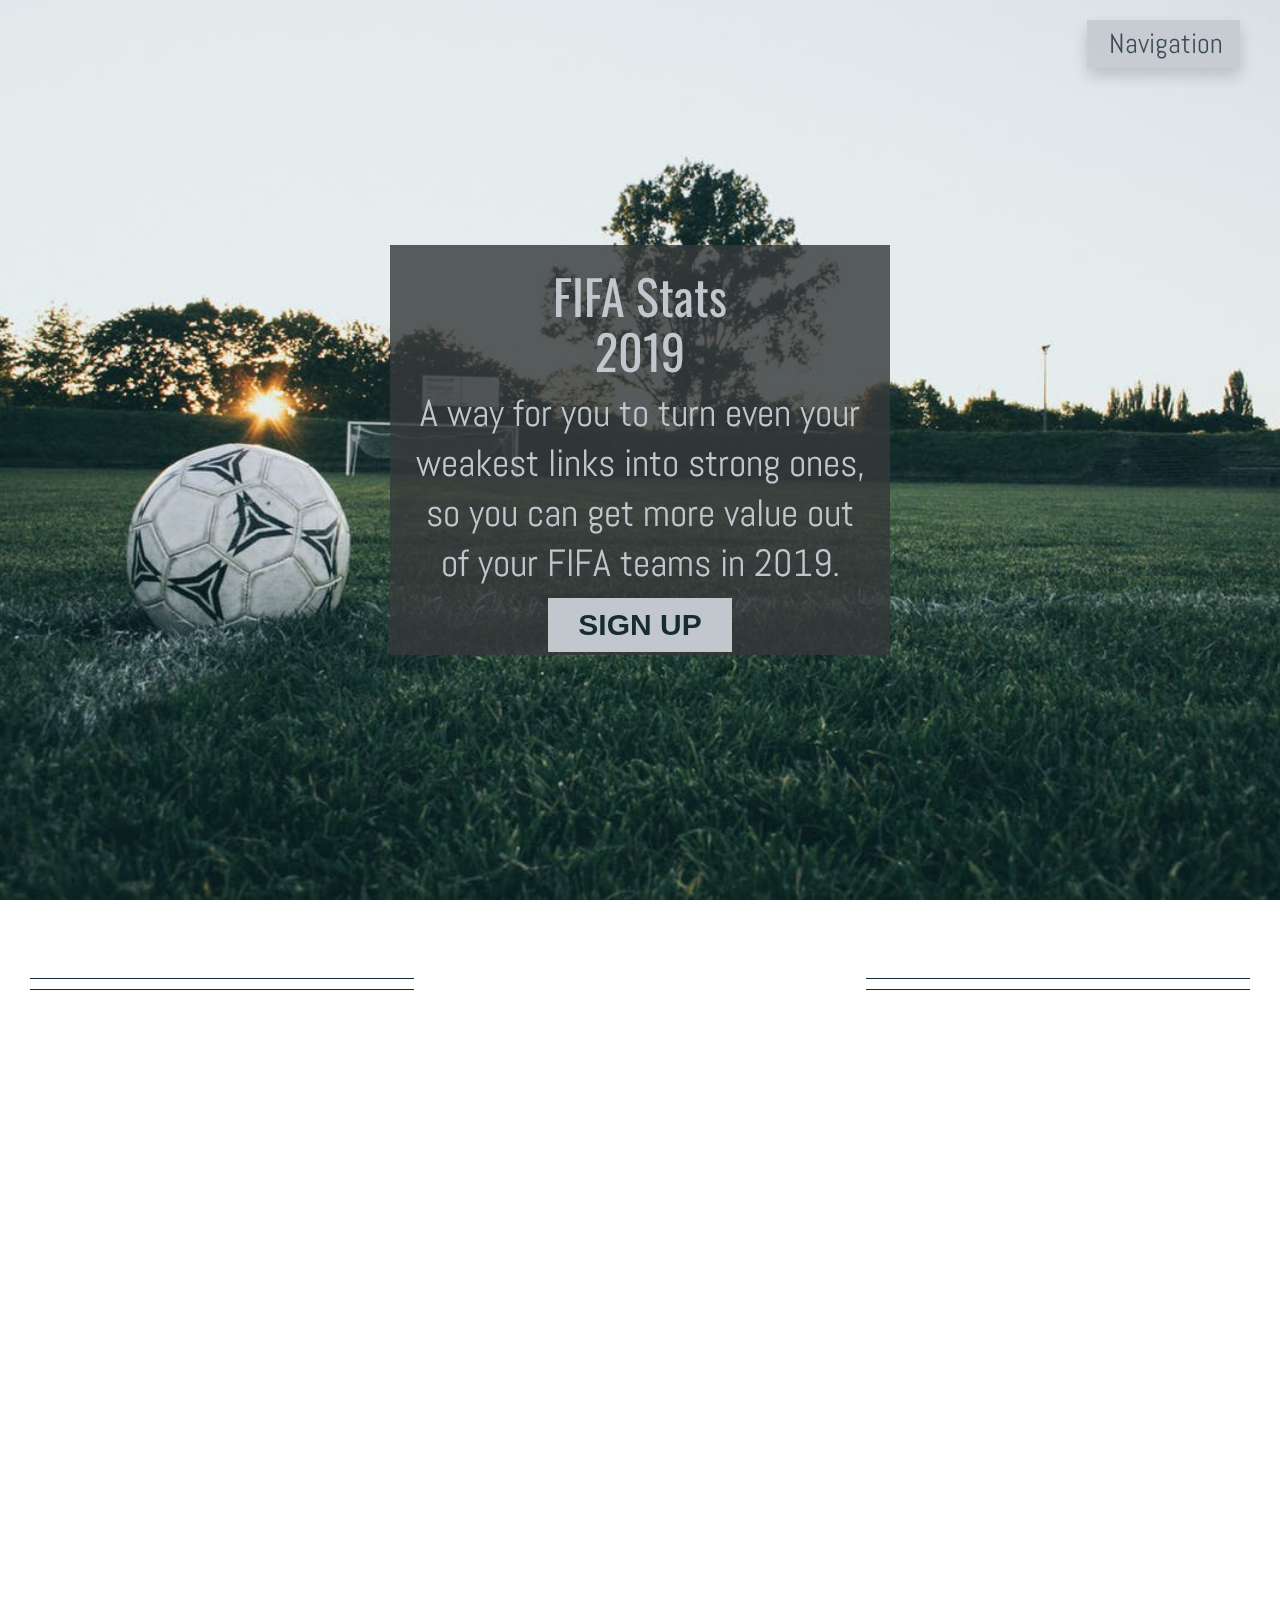
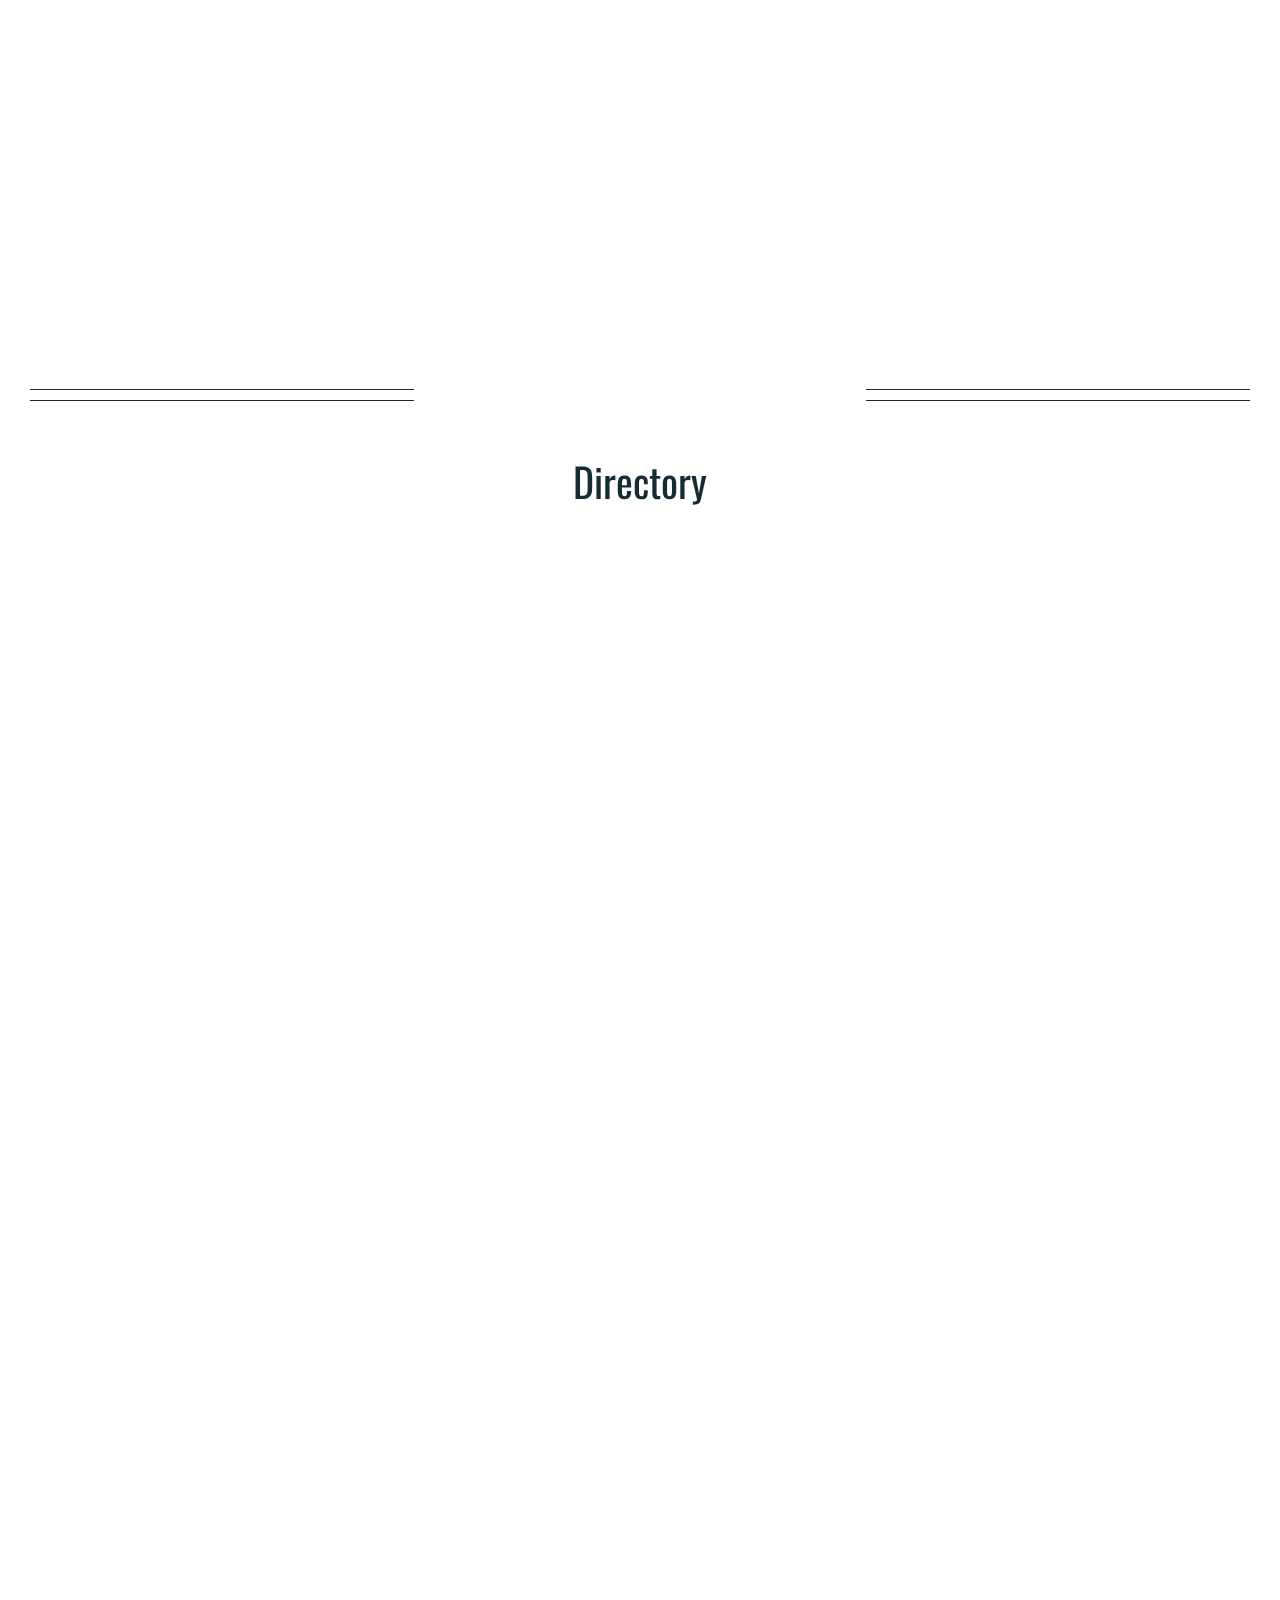
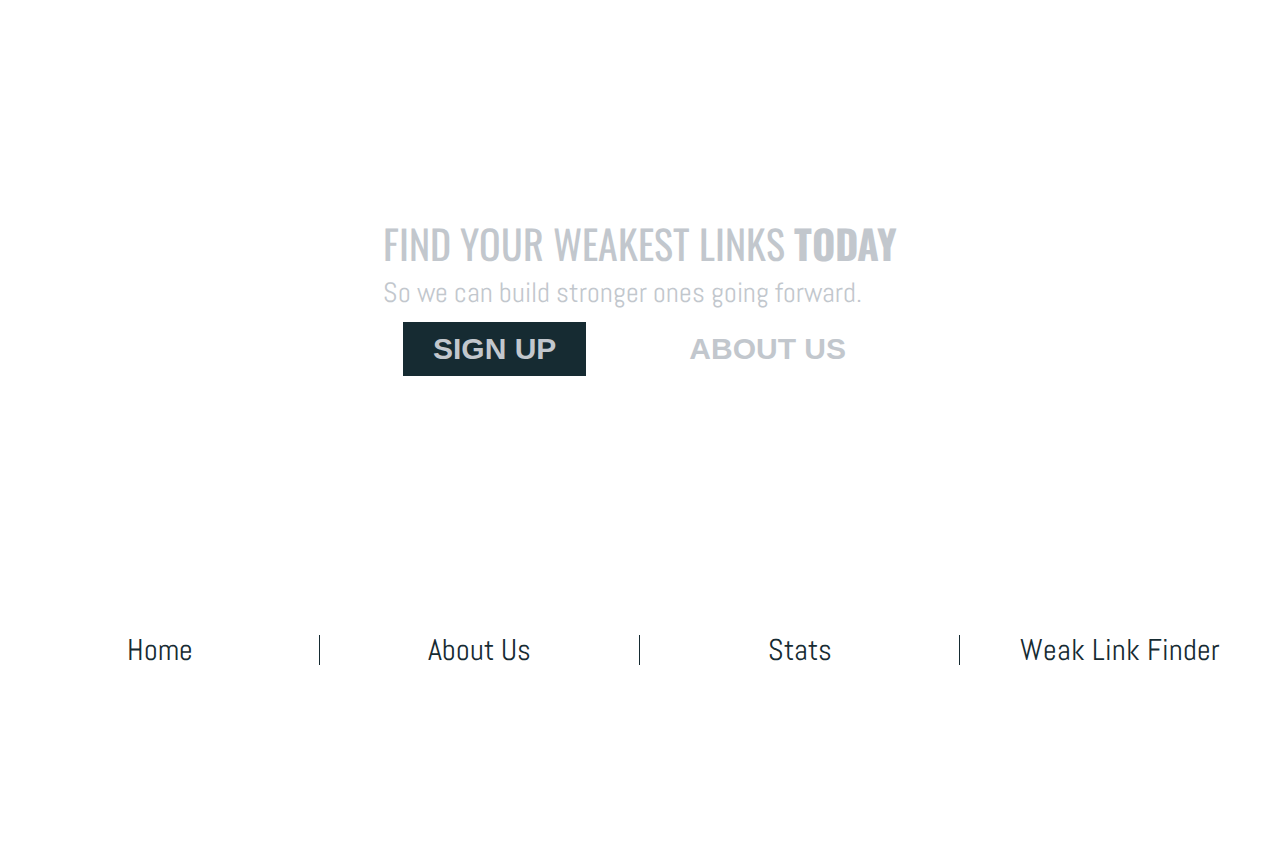
==== index.html @ 0a868947 "Fixed links and put buttons component in its own file." ====
<!DOCTYPE html>
<!--[if lt IE 7]>      <html class="no-js lt-ie9 lt-ie8 lt-ie7"> <![endif]-->
<!--[if IE 7]>         <html class="no-js lt-ie9 lt-ie8"> <![endif]-->
<!--[if IE 8]>         <html class="no-js lt-ie9"> <![endif]-->
<!--[if gt IE 8]><!--> <html class="no-js"> <!--<![endif]-->
    <head>
        <meta charset="utf-8">
        <meta http-equiv="X-UA-Compatible" content="IE=edge">
        <title>FIFA Stats 2019</title>
        <meta name="description" content="">
        <meta name="viewport" content="width=device-width, initial-scale=1">
        <link rel="stylesheet" href="css/index.css">
        <link href="https://fonts.googleapis.com/css?family=Abel|Oswald" rel="stylesheet">
        <link href="https://unpkg.com/aos@2.3.1/dist/aos.css" rel="stylesheet">
        <script src="https://unpkg.com/aos@2.3.1/dist/aos.js"></script>
        <script src="./AOS/aos.js" async></script>
        <link rel="stylesheet" href="https://use.fontawesome.com/releases/v5.7.2/css/all.css" 
        integrity="sha384-fnmOCqbTlWIlj8LyTjo7mOUStjsKC4pOpQbqyi7RrhN7udi9RwhKkMHpvLbHG9Sr" crossorigin="anonymous">
        <script src="./Components/nav-bar.js" async></script>
        <script src="./Components/buttons.js" async></script>
    </head>
    <body>
        <!--[if lt IE 7]>
            <p class="browsehappy">You are using an <strong>outdated</strong> browser. Please <a href="#">upgrade your browser</a> to improve your experience.</p>
        <![endif]-->
        
        <!-- <script src="" async defer></script> -->
        <div class="container">
            <nav>
                <div class="dropdown">
                    <span class="fas fa-arrow-down"></span><span class="nav-text">Navigation</span>
                    <div class="dropdown-content hidden">
                        <a href="#" class="dropdown-link">Home</a>
                        <a href="#" class="dropdown-link">Login/Sign Up</a>
                        <a href="#" class="dropdown-link">Stats</a>
                        <a href="#" class="dropdown-link">Weak Link Finder</a>
                        <a href="https://modest-kilby-28479e.netlify.com/about-us.html " class="dropdown-link">About Us</a>
                    </div>
                </div>
            </nav>
            <div class="mobile-nav-bar">
                <a href="#" class="dropdown-link">Home</a>
                <a href="#" class="dropdown-link">Login/Sign Up</a>
                <a href="#" class="dropdown-link">Stats</a>
                <a href="#" class="dropdown-link">Weak Link Finder</a>
                <a href="#" class="dropdown-link">About Us</a>
            </div>
            <div class="header-container">
                <div class="cta-container" data-aos="fade-in" data-aos-duration="3000">
                    <h1>FIFA Stats <br />
                        2019 </h1>
                    <p>A way for you to turn even your weakest links into strong ones, so you can get more value out of your FIFA teams in 2019.</p>
                    <button class="cta-btn">SIGN UP</button>
                </div>
            </div>
            <div class="main-content-container">
                <section class="intro">
                    <span class="fas fa-futbol fa-spin fa-5x"></span>
                        <h2 data-aos="fade-up" data-aos-duration="3000">What We Do</h2>
                        <p data-aos="fade-up" data-aos-duration="3000">Here at FIFA Stats 2019, you'll not only be able to find the latest, most robust stats on all your favorite players and draft up your dream team, but we'll also help to make your team better using our predictive Weak Link Model. With it, we find the weakest links on your team, a 'superstar' who you're likely overpaying, and suggest replacements that bring up the overall value of your team while costing you less. </p>
                        <img data-aos="fade-up" data-aos-duration="3000" src="img/Mockup Futhead Table.png" alt="">
                </section>
               <section class="directory">
                    <span class="fas fa-futbol fa-spin fa-5x"></span>
                    <h2>Directory</h2>
                    <div class="directory-boxes">
                    <section data-aos="fade-right" data-aos-duration="1500" class="directory-content">
                        <img src="img/action-aerial-athletes-1171084.jpg" alt="">
                        <h3>FIFA 2019 Player Stats</h3>
                        <p>Take a look through our player database complete with all the stats you could ever need to start drafting the team you want, today. </p>
                    </section>
                    <section data-aos="fade-left" data-aos-duration="1500" class="directory-content">
                        <img src="img/athletes-ball-black-and-white-1594932.jpg" alt="">
                        <h3>Weak Link Finder</h3>
                        <p>Here, we'll take a look at whatever team you could possibly build with our database, and make it better by making your weak links stronger and getting you a better deal on a high-value player at no extra cost to you.</p>
                    </section>
                    <!-- <section class="directory-content">
                        <img src="img/ball-field-football-47730.jpg" alt="">
                        <h3>Header</h3>
                        <p>"Lorem ipsum dolor sit amet, consectetur adipiscing elit, sed do eiusmod tempor incididunt ut labore et dolore magna aliqua. Ut enim ad minim veniam, quis nostrud exercitation ullamco laboris nisi ut aliquip ex ea commodo consequat."</p>
                    </section> -->
                    <section section data-aos="fade-up" data-aos-duration="1500" class="directory-content">
                        <img src="img/ballgame-balls-boys-1564868.jpg" alt="">
                        <h3>About Us</h3>
                        <p>Find out more about us and how we brought all of your favorite FIFA stats and players suggestions into one convenient app.</p>
                    </section> 
                </div> 
                </section>
                <div class="bottom-content">
                    <div class="bottom-cta-container">
                        <h2>FIND YOUR WEAKEST LINKS <span class="bold">TODAY</span></h2>
                        <p>So we can build stronger ones going forward.</p>
                    </div>
                        <div class="btns-container">
                            <button class="cta-btn">SIGN UP</button>
                            <button class="about-us-btn">ABOUT US</button>
                        </div>
                </div> 
                <footer>
                    <div class="footer-content">
                        <a href="#" class="footer-link gets-border">Home</a>
                        <a href="https://modest-kilby-28479e.netlify.com/about-us.html" class="footer-link gets-border">About Us</a>
                        <a href="#" class="footer-link gets-border">Stats</a>
                        <a href="#" class="footer-link">Weak Link Finder</a>
                    </div>
                </footer>
            </div> 
        </div>

        <!-- <script type = "text/javascript">
        AOS.init();
        </script> -->
    </body>
</html>
---- css/index.css ----
/* http://meyerweb.com/eric/tools/css/reset/ 
   v2.0 | 20110126
   License: none (public domain)
*/
html,
body,
div,
span,
applet,
object,
iframe,
h1,
h2,
h3,
h4,
h5,
h6,
p,
blockquote,
pre,
a,
abbr,
acronym,
address,
big,
cite,
code,
del,
dfn,
em,
img,
ins,
kbd,
q,
s,
samp,
small,
strike,
strong,
sub,
sup,
tt,
var,
b,
u,
i,
center,
dl,
dt,
dd,
ol,
ul,
li,
fieldset,
form,
label,
legend,
table,
caption,
tbody,
tfoot,
thead,
tr,
th,
td,
article,
aside,
canvas,
details,
embed,
figure,
figcaption,
footer,
header,
hgroup,
menu,
nav,
output,
ruby,
section,
summary,
time,
mark,
audio,
video {
  margin: 0;
  padding: 0;
  border: 0;
  font-size: 100%;
  font: inherit;
  vertical-align: baseline;
}
/* HTML5 display-role reset for older browsers */
article,
aside,
details,
figcaption,
figure,
footer,
header,
hgroup,
menu,
nav,
section {
  display: block;
}
body {
  line-height: 1;
}
ol,
ul {
  list-style: none;
}
blockquote,
q {
  quotes: none;
}
blockquote:before,
blockquote:after,
q:before,
q:after {
  content: '';
  content: none;
}
table {
  border-collapse: collapse;
  border-spacing: 0;
}
* {
  box-sizing: border-box;
}
html {
  font-size: 62.5%;
}
html,
body {
  font-family: 'Abel';
}
h1,
h2,
h3,
h4,
h5 {
  font-family: 'Oswald';
}
h2 {
  font-size: 4rem;
}
h3 {
  font-size: 3.2rem;
}
p {
  font-size: 2.4rem;
  line-height: 1.4;
}
a {
  font-size: 3rem;
  text-decoration: none;
}
strong {
  font-weight: bold;
}
.container {
  max-width: 100%;
  margin: 0 auto;
}
.mobile-nav-bar {
  display: none;
}
@media (max-width: 650px) {
  .mobile-nav-bar {
    display: flex;
    flex-direction: column;
    align-items: center;
    justify-content: center;
    background: #c2c7cd;
  }
  .mobile-nav-bar a {
    width: 100%;
    padding: 1.5rem 0;
    text-align: center;
    color: #162b32;
    border-bottom: 1px solid #162b32;
  }
}
nav {
  position: fixed;
  right: 1rem;
  display: flex;
  margin-top: 2rem;
  margin-right: 2rem;
  align-items: center;
  cursor: pointer;
  z-index: 1;
}
@media (max-width: 650px) {
  nav {
    display: none;
  }
}
nav .dropdown {
  cursor: pointer;
  background: #c2c7cd;
  position: relative;
  right: 1rem;
  padding: 10px 17px;
  /* padding-right: 0; */
  opacity: 0.81;
  box-shadow: 0px 8px 16px 0px rgba(0, 0, 0, 0.2);
}
nav .dropdown .dropdown-content {
  z-index: 1;
  position: absolute;
  top: 3rem;
  right: -1.2rem;
  box-shadow: 0px 8px 16px 0px rgba(0, 0, 0, 0.2);
  min-width: 15rem;
  margin-top: 2.5rem;
}
nav .dropdown .dropdown-content a {
  font-size: 3rem;
  text-decoration: none;
  color: #162b32;
  padding: 12px 17px;
  display: block;
  background-color: #c2c7cd;
  border-bottom: 1px solid #162b32;
}
nav .dropdown .dropdown-content a:hover {
  color: #c2c7cd;
  background-color: #162b32;
  transition: all 0.5s;
}
nav .dropdown .hidden {
  display: none;
}
nav .dropdown .nav-content-invert {
  color: #c2c7cd;
  transition: all 0.5s;
}
nav .dropdown-invert {
  background: #162b32;
  transition: all 0.5s;
}
nav .dropdown-content:hover .dropdown-content {
  display: block;
}
nav .fa-arrow-down {
  font-size: 1.8rem;
  margin-right: 0.5rem;
  color: #162b32;
}
nav span {
  font-size: 2.8rem;
  color: #162b32;
}
.header-container {
  background-image: url(../img/header-img.jpeg);
  background-attachment: fixed;
  max-width: 100%;
  /* height: 1000px; */
  height: 90rem;
  background-size: cover;
  background-repeat: no-repeat;
  margin: 0 auto;
  display: flex;
  flex-direction: column;
  justify-content: center;
  align-items: center;
}
@media (max-width: 650px) {
  .header-container {
    height: 110rem;
  }
}
.header-container .cta-container {
  background: rgba(53, 57, 58, 0.81);
  display: flex;
  flex-direction: column;
  justify-content: center;
  width: 50rem;
  height: 41rem;
  padding: 2rem;
  padding-bottom: 0;
}
@media (max-width: 650px) {
  .header-container .cta-container {
    width: 100%;
    height: 47%;
  }
}
.header-container .cta-container h1 {
  font-size: 4.8rem;
  text-align: center;
  color: #c2c7cd;
  line-height: 5.5rem;
}
.header-container .cta-container p {
  font-size: 3.8rem;
  text-align: center;
  margin-top: 1rem;
  color: #c2c7cd;
  line-height: 5rem;
}
.header-container .cta-container .cta-btn {
  align-self: center;
  background-color: #c2c7cd;
  color: #162b32;
  margin-top: 1rem;
  padding: 1rem 3rem;
  border: none;
  font-size: 3rem;
  font-weight: bold;
  cursor: pointer;
}
.header-container .cta-container .cta-btn:hover {
  background-color: #162b32;
  color: #c2c7cd;
}
footer {
  width: 50%;
  justify-content: space-between;
  margin: 0 auto;
  margin-bottom: 20rem;
  margin-top: 15rem;
}
@media (max-width: 1500px) {
  footer {
    width: 100%;
  }
}
footer .footer-content {
  width: 100%;
  display: flex;
  justify-content: space-between;
}
footer .footer-content .footer-link {
  width: 40%;
  color: #162b32;
  text-align: center;
}
@media (max-width: 650px) {
  footer .footer-content .footer-link {
    width: 25%;
    font-size: 2.5rem;
  }
}
footer .footer-content .gets-border {
  border-right: 1px solid #162b32;
}
.main-content-container {
  margin-top: 5rem;
}
.main-content-container nav {
  position: fixed;
  right: 1rem;
  display: flex;
  margin-top: 2rem;
  margin-right: 2rem;
  align-items: center;
  cursor: pointer;
  z-index: 1;
}
.main-content-container nav .dropdown {
  cursor: pointer;
  position: relative;
}
.main-content-container nav .dropdown .dropdown-content {
  display: none;
  background-color: white;
  z-index: 1;
  position: absolute;
  box-shadow: 0px 8px 16px 0px rgba(0, 0, 0, 0.2);
  min-width: 15rem;
}
.main-content-container nav .dropdown .dropdown-content a {
  font-size: 3rem;
  text-decoration: none;
  color: #162b32;
  padding: 12px 17px;
  display: block;
  background-color: #c2c7cd;
  border-bottom: 1px solid #162b32;
}
.main-content-container nav .dropdown .dropdown-content a:hover {
  color: #c2c7cd;
  background-color: #162b32;
}
.main-content-container nav .dropdown:hover .dropdown-content {
  display: block;
}
.main-content-container nav .dropdown-content:hover .dropdown-content {
  display: block;
}
.main-content-container nav .fa-arrow-down {
  font-size: 1.8rem;
  margin-right: 0.5rem;
  color: #162b32;
}
.main-content-container nav span {
  font-size: 2.8rem;
  color: #162b32;
}
.main-content-container .intro {
  margin-bottom: 5rem;
  padding-top: 7rem;
  position: relative;
  text-align: center;
  display: flex;
  flex-direction: column;
  justify-content: center;
  align-items: center;
}
.main-content-container .intro .fa-futbol {
  color: #162b32;
  left: 49%;
  position: absolute;
  top: 1rem;
}
@media (max-width: 650px) {
  .main-content-container .intro .fa-futbol {
    left: 44.5%;
  }
}
.main-content-container .intro h2 {
  color: #162b32;
  font-size: 4rem;
  margin-top: 3rem;
}
.main-content-container .intro p {
  color: #162b32;
  width: 50%;
  font-size: 3.2rem;
  margin-top: 1rem;
}
@media (max-width: 650px) {
  .main-content-container .intro p {
    width: 100%;
    text-align: center;
  }
}
@media (max-width: 1000px) {
  .main-content-container .intro p {
    width: 95%;
    text-align: center;
  }
}
.main-content-container .intro img {
  width: 50%;
  margin-top: 2rem;
}
@media (max-width: 1000px) {
  .main-content-container .intro img {
    width: 100%;
  }
}
.main-content-container .directory {
  padding-top: 7rem;
  position: relative;
  text-align: center;
  margin-bottom: 5rem;
}
.main-content-container .directory .fa-futbol {
  color: #162b32;
  left: 49%;
  position: absolute;
  top: 1rem;
}
@media (max-width: 650px) {
  .main-content-container .directory .fa-futbol {
    left: 44.5%;
  }
}
.main-content-container h2 {
  color: #162b32;
  margin-top: 3rem;
}
.main-content-container .directory-boxes {
  display: flex;
  flex-wrap: wrap;
  justify-content: space-around;
}
@media (max-width: 1000px) {
  .main-content-container .directory-boxes {
    flex-direction: column;
    flex-wrap: nowrap;
  }
}
.main-content-container .directory-boxes .directory-content {
  width: 49%;
  text-align: center;
  margin-top: 5rem;
}
@media (max-width: 1000px) {
  .main-content-container .directory-boxes .directory-content {
    width: 100%;
  }
}
.main-content-container .directory-boxes .directory-content img {
  width: 75%;
  height: 75%;
  cursor: pointer;
}
@media (max-width: 1500px) {
  .main-content-container .directory-boxes .directory-content img {
    width: 70%;
    height: 60%;
  }
}
@media (max-width: 1000px) {
  .main-content-container .directory-boxes .directory-content img {
    width: 70%;
  }
}
@media (max-width: 650px) {
  .main-content-container .directory-boxes .directory-content img {
    width: 100%;
  }
}
.main-content-container .directory-boxes .directory-content h3 {
  margin-top: 3rem;
  color: #162b32;
}
.main-content-container .directory-boxes .directory-content p {
  width: 75%;
  margin: 0 auto;
  padding-bottom: 1.5rem;
  color: #162b32;
}
@media (max-width: 650px) {
  .main-content-container .directory-boxes .directory-content p {
    width: 100%;
  }
}
.main-content-container .bottom-content {
  background-image: url(../img/header-img.jpeg);
  background-size: cover;
  background-attachment: fixed;
  background-position: center;
  width: 100%;
  height: 40rem;
  display: flex;
  flex-direction: column;
  justify-content: center;
  align-items: center;
}
@media (max-width: 650px) {
  .main-content-container .bottom-content {
    background-position: left;
    width: 93%;
  }
}
@media (max-width: 650px) {
  .main-content-container .bottom-content .bottom-cta-container {
    background: rgba(53, 57, 58, 0.81);
    width: 100%;
    padding: 5%;
  }
}
.main-content-container .bottom-content h2 {
  color: #c2c7cd;
  margin-bottom: 1rem;
}
@media (max-width: 650px) {
  .main-content-container .bottom-content h2 {
    text-align: center;
  }
}
.main-content-container .bottom-content h2 .bold {
  font-weight: bold;
}
.main-content-container .bottom-content p {
  color: #c2c7cd;
  font-size: 2.8rem;
}
@media (max-width: 650px) {
  .main-content-container .bottom-content p {
    text-align: center;
  }
}
@media (max-width: 650px) {
  .main-content-container .bottom-content .btns-container {
    text-align: center;
  }
}
.main-content-container .bottom-content .btns-container .cta-btn {
  background-color: #162b32;
  color: #c2c7cd;
  margin-top: 1rem;
  padding: 1rem 3rem;
  border: none;
  font-size: 3rem;
  font-weight: bold;
  cursor: pointer;
  margin-right: 7rem;
}
@media (max-width: 650px) {
  .main-content-container .bottom-content .btns-container .cta-btn {
    margin-right: 0;
    margin-bottom: 1.5rem;
  }
}
.main-content-container .bottom-content .btns-container .about-us-btn {
  padding: 1rem 3rem;
  font-size: 3rem;
  background-color: transparent;
  color: #162b32;
  font-weight: bold;
  border: 1px solid white;
  color: #c2c7cd;
  cursor: pointer;
}
.intro:before {
  left: 3rem;
  border-bottom: 1.5px solid #162b32;
  border-top: 1.5px solid #162b32;
  content: '';
  height: 1rem;
  position: absolute;
  top: 2.75rem;
  width: 30%;
}
@media (max-width: 650px) {
  .intro:before {
    width: 20%;
    left: 10%;
  }
}
.intro:after {
  right: 3rem;
  border-bottom: 1.5px solid #162b32;
  border-top: 1.5px solid #162b32;
  content: '';
  height: 1rem;
  position: absolute;
  top: 2.75rem;
  width: 30%;
}
@media (max-width: 650px) {
  .intro:after {
    width: 20%;
    right: 10%;
  }
}
.directory:before {
  left: 3rem;
  border-bottom: 1.5px solid #162b32;
  border-top: 1.5px solid #162b32;
  content: '';
  height: 1rem;
  position: absolute;
  top: 2.75rem;
  width: 30%;
}
@media (max-width: 650px) {
  .directory:before {
    width: 20%;
    left: 10%;
  }
}
.directory:after {
  right: 3rem;
  border-bottom: 1.5px solid #162b32;
  border-top: 1.5px solid #162b32;
  content: '';
  height: 1rem;
  position: absolute;
  top: 2.75rem;
  width: 30%;
}
@media (max-width: 650px) {
  .directory:after {
    width: 20%;
    right: 10%;
  }
}
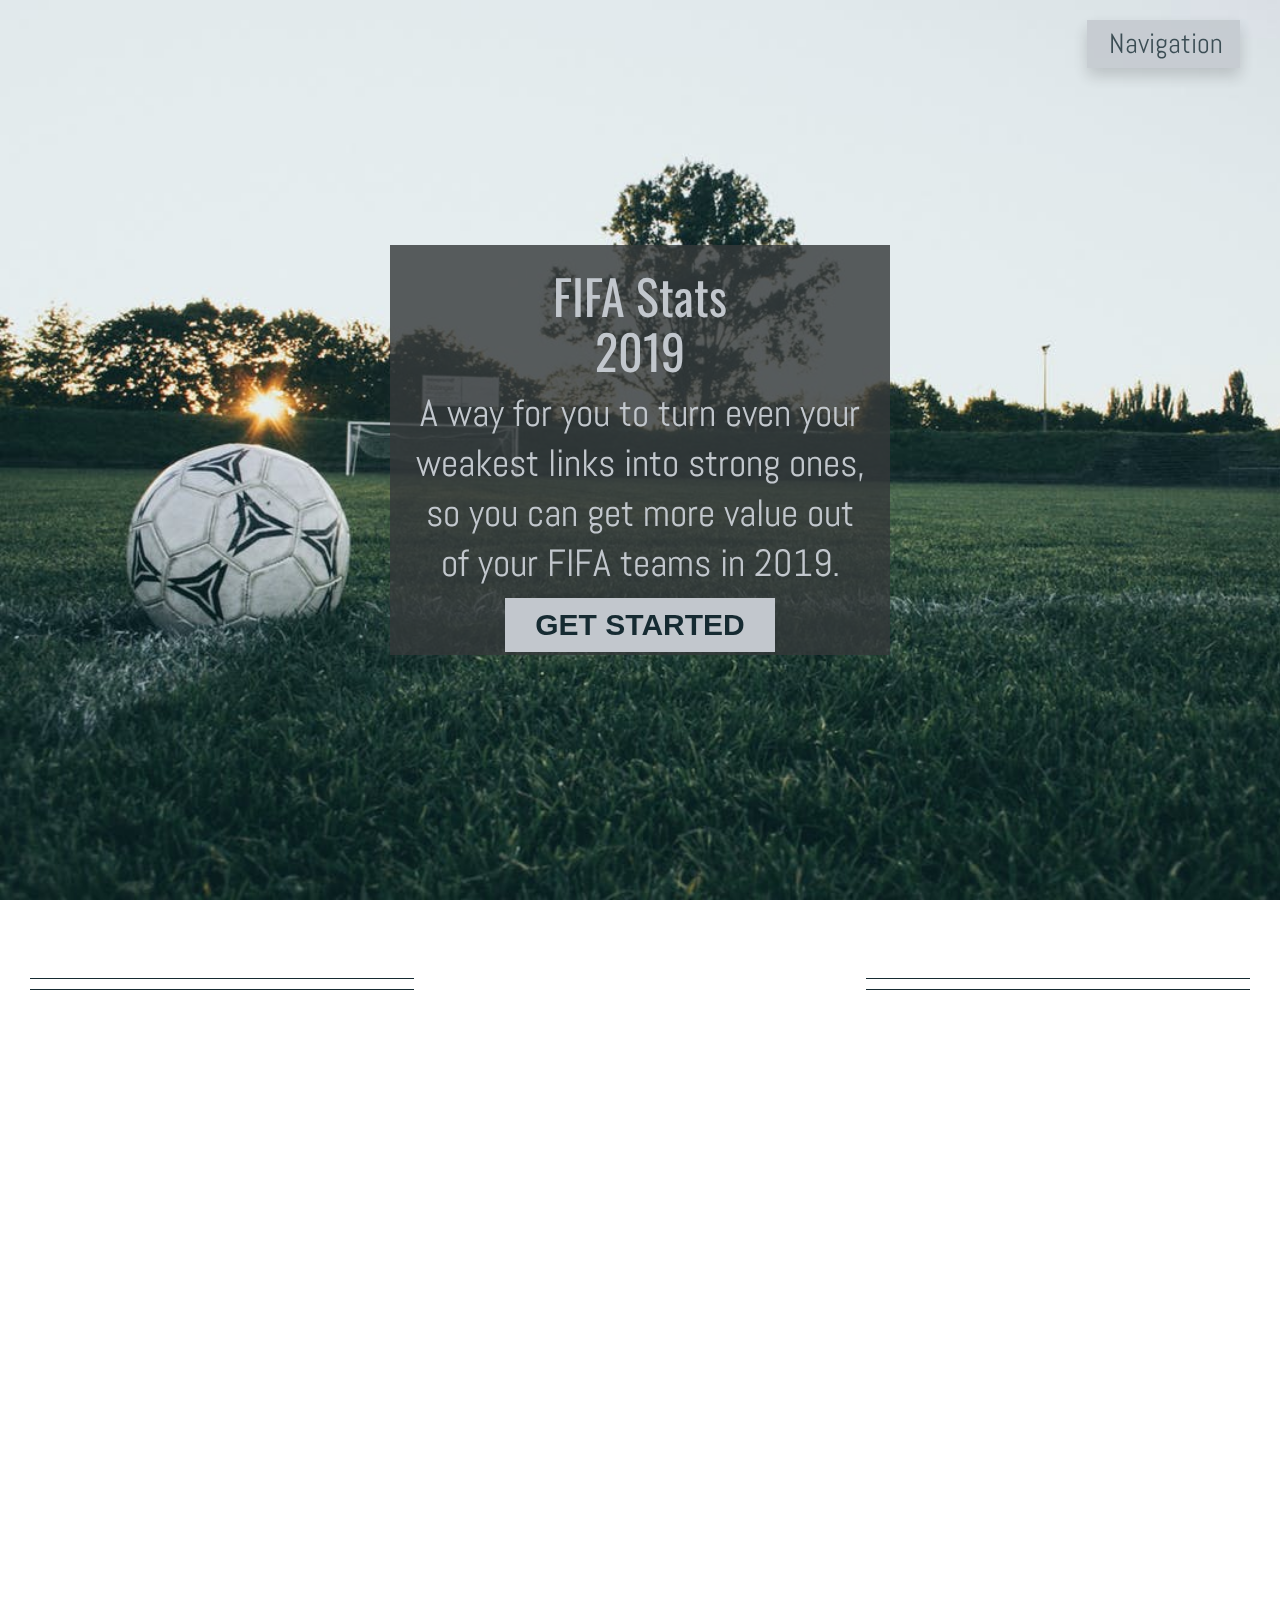
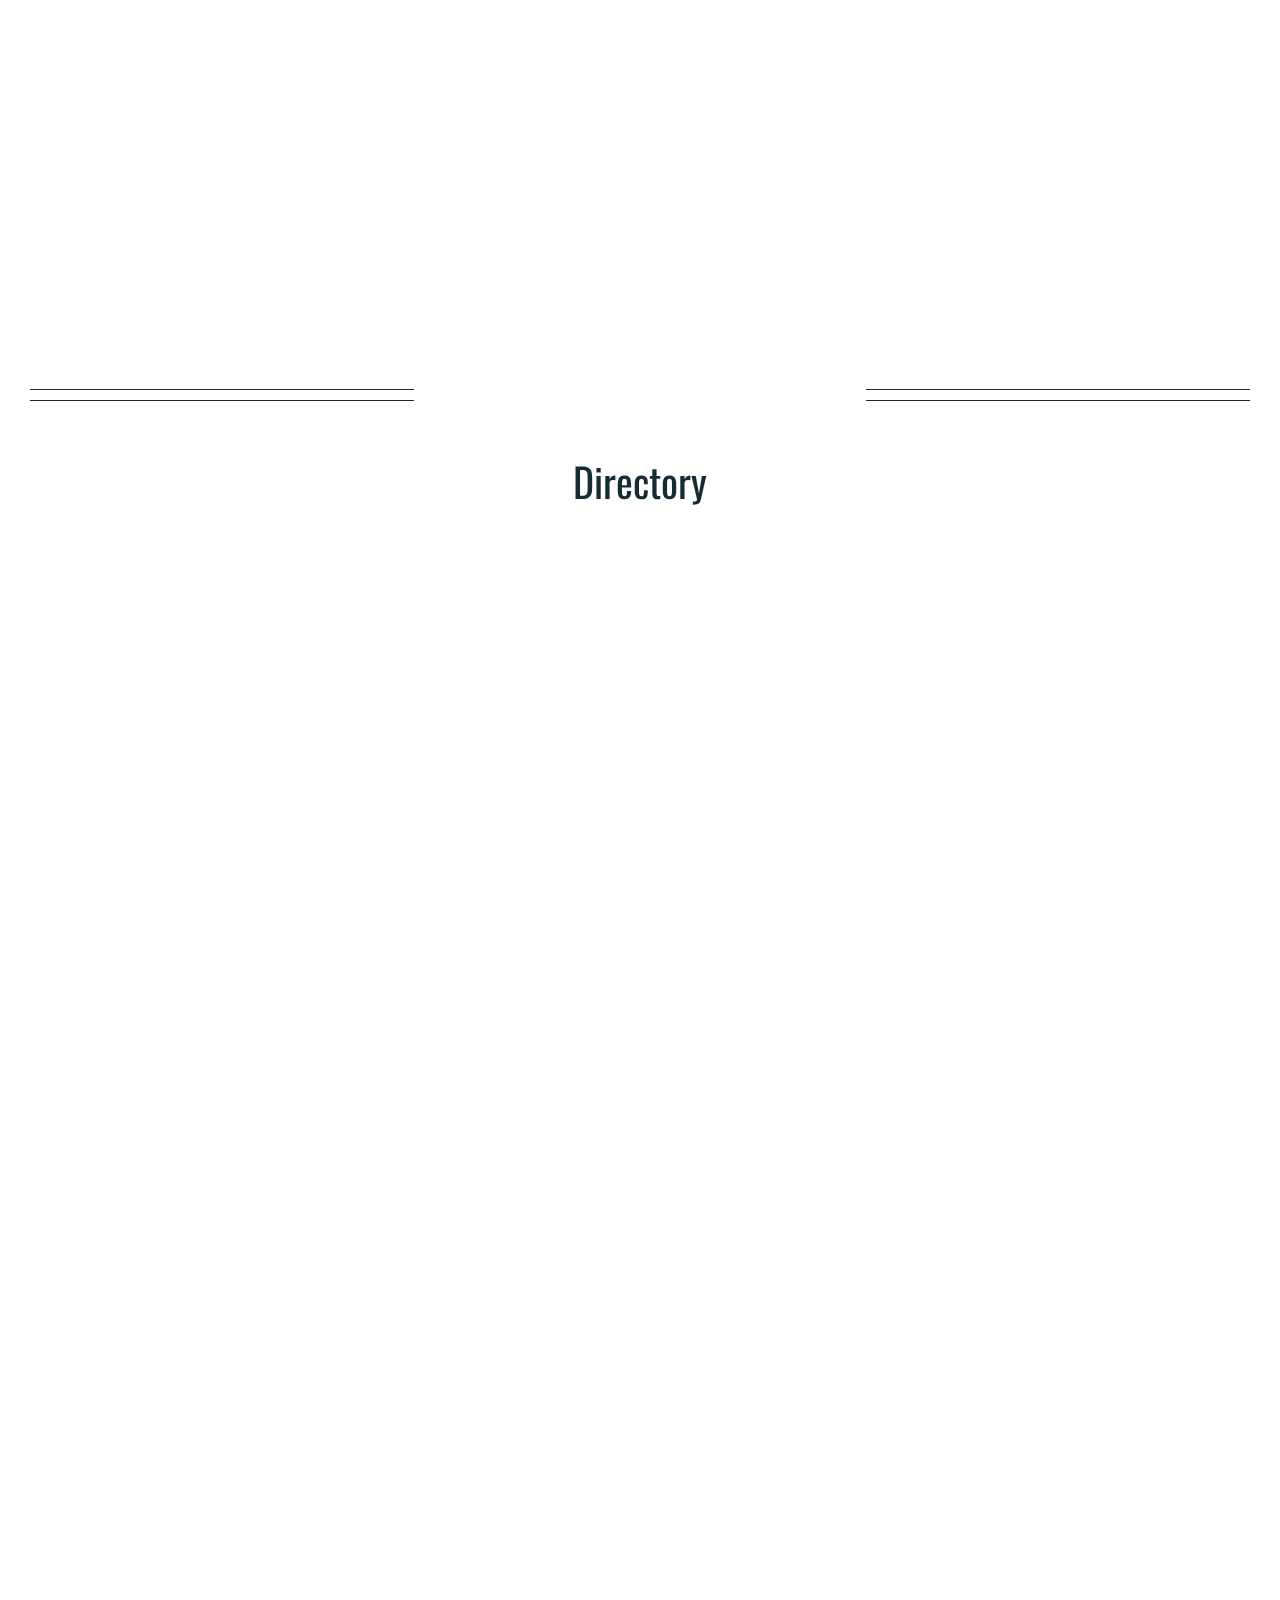
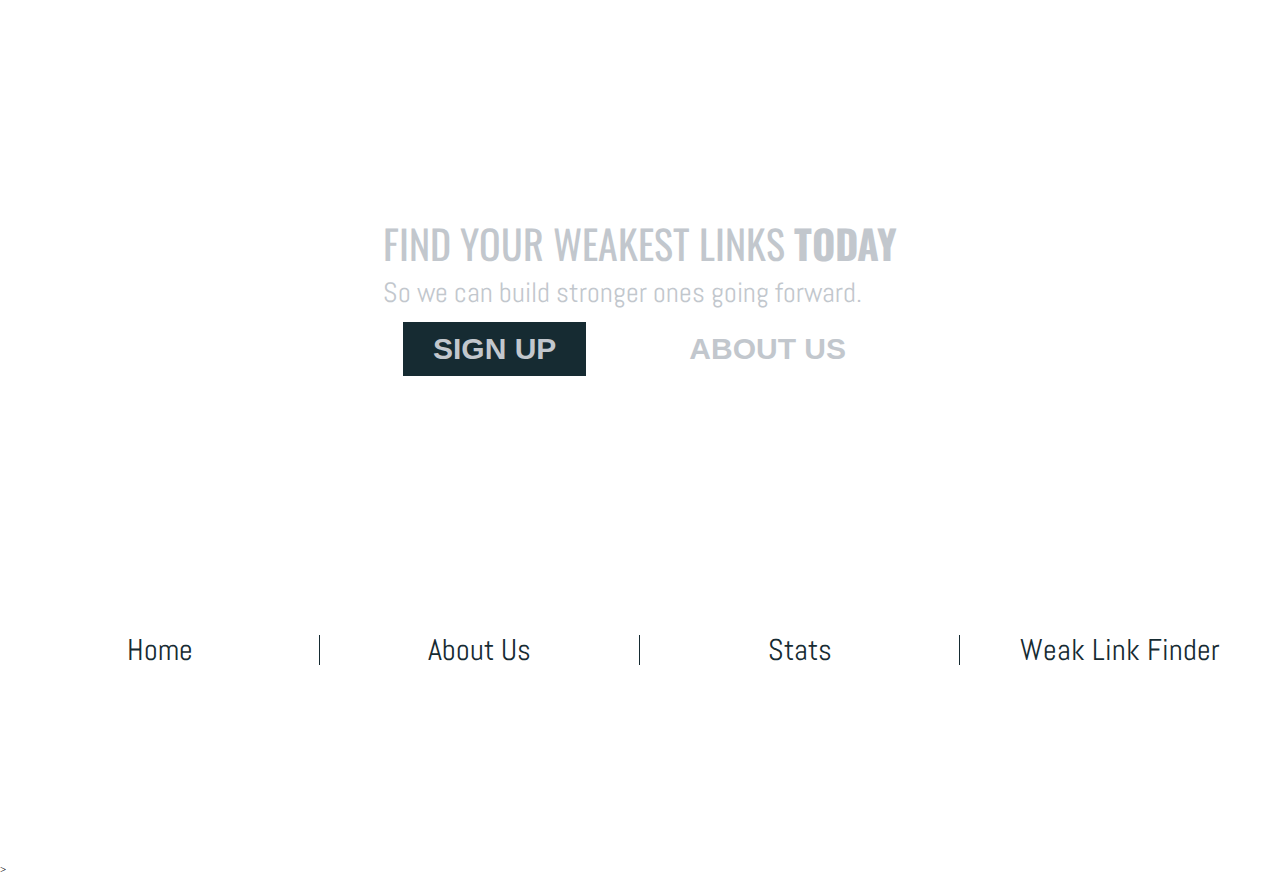
==== commit bda1529f: "Added links to buttons and nav items, and also changed call to action copy." ====
--- a/index.html
+++ b/index.html
@@ -31,7 +31,7 @@
                     <span class="fas fa-arrow-down"></span><span class="nav-text">Navigation</span>
                     <div class="dropdown-content hidden">
                         <a href="#" class="dropdown-link">Home</a>
-                        <a href="#" class="dropdown-link">Login/Sign Up</a>
+                        <a href="https://fifastats.netlify.com/" class="dropdown-link">Login/Sign Up</a>
                         <a href="#" class="dropdown-link">Stats</a>
                         <a href="#" class="dropdown-link">Weak Link Finder</a>
                         <a href="https://modest-kilby-28479e.netlify.com/about-us.html " class="dropdown-link">About Us</a>
@@ -39,18 +39,18 @@
                 </div>
             </nav>
             <div class="mobile-nav-bar">
-                <a href="#" class="dropdown-link">Home</a>
-                <a href="#" class="dropdown-link">Login/Sign Up</a>
+                <a href="https://modest-kilby-28479e.netlify.com/index.html" class="dropdown-link">Home</a>
+                <a href="https://fifastats.netlify.com/" class="dropdown-link">Login/Sign Up</a>
                 <a href="#" class="dropdown-link">Stats</a>
                 <a href="#" class="dropdown-link">Weak Link Finder</a>
-                <a href="#" class="dropdown-link">About Us</a>
+                <a href="https://modest-kilby-28479e.netlify.com/about-us.html" class="dropdown-link">About Us</a>
             </div>
             <div class="header-container">
                 <div class="cta-container" data-aos="fade-in" data-aos-duration="3000">
                     <h1>FIFA Stats <br />
                         2019 </h1>
                     <p>A way for you to turn even your weakest links into strong ones, so you can get more value out of your FIFA teams in 2019.</p>
-                    <button class="cta-btn">SIGN UP</button>
+                    <a href="https://fifastats.netlify.com/"> <button class="cta-btn">GET STARTED</button></a>
                 </div>
             </div>
             <div class="main-content-container">
@@ -69,7 +69,7 @@
                         <h3>FIFA 2019 Player Stats</h3>
                         <p>Take a look through our player database complete with all the stats you could ever need to start drafting the team you want, today. </p>
                     </section>
-                    <section data-aos="fade-left" data-aos-duration="1500" class="directory-content">
+                    <section data-aos="fade-right" data-aos-duration="1500" class="directory-content">
                         <img src="img/athletes-ball-black-and-white-1594932.jpg" alt="">
                         <h3>Weak Link Finder</h3>
                         <p>Here, we'll take a look at whatever team you could possibly build with our database, and make it better by making your weak links stronger and getting you a better deal on a high-value player at no extra cost to you.</p>
@@ -92,23 +92,19 @@
                         <p>So we can build stronger ones going forward.</p>
                     </div>
                         <div class="btns-container">
-                            <button class="cta-btn">SIGN UP</button>
-                            <button class="about-us-btn">ABOUT US</button>
+                           <a href="https://fifastats.netlify.com/"><button class="cta-btn"> SIGN UP</button></a>
+                            <a href="https://modest-kilby-28479e.netlify.com/about-us.html"> <button class="about-us-btn">ABOUT US</button></a>
                         </div>
                 </div> 
                 <footer>
                     <div class="footer-content">
-                        <a href="#" class="footer-link gets-border">Home</a>
+                        <a href="https://modest-kilby-28479e.netlify.com/index.html" class="footer-link gets-border">Home</a>
                         <a href="https://modest-kilby-28479e.netlify.com/about-us.html" class="footer-link gets-border">About Us</a>
                         <a href="#" class="footer-link gets-border">Stats</a>
                         <a href="#" class="footer-link">Weak Link Finder</a>
                     </div>
                 </footer>
             </div> 
-        </div>
-
-        <!-- <script type = "text/javascript">
-        AOS.init();
-        </script> -->
+        </div>>
     </body>
 </html>--- a/css/index.css
+++ b/css/index.css
@@ -183,77 +183,6 @@
     border-bottom: 1px solid #162b32;
   }
 }
-nav {
-  position: fixed;
-  right: 1rem;
-  display: flex;
-  margin-top: 2rem;
-  margin-right: 2rem;
-  align-items: center;
-  cursor: pointer;
-  z-index: 1;
-}
-@media (max-width: 650px) {
-  nav {
-    display: none;
-  }
-}
-nav .dropdown {
-  cursor: pointer;
-  background: #c2c7cd;
-  position: relative;
-  right: 1rem;
-  padding: 10px 17px;
-  /* padding-right: 0; */
-  opacity: 0.81;
-  box-shadow: 0px 8px 16px 0px rgba(0, 0, 0, 0.2);
-}
-nav .dropdown .dropdown-content {
-  z-index: 1;
-  position: absolute;
-  top: 3rem;
-  right: -1.2rem;
-  box-shadow: 0px 8px 16px 0px rgba(0, 0, 0, 0.2);
-  min-width: 15rem;
-  margin-top: 2.5rem;
-}
-nav .dropdown .dropdown-content a {
-  font-size: 3rem;
-  text-decoration: none;
-  color: #162b32;
-  padding: 12px 17px;
-  display: block;
-  background-color: #c2c7cd;
-  border-bottom: 1px solid #162b32;
-}
-nav .dropdown .dropdown-content a:hover {
-  color: #c2c7cd;
-  background-color: #162b32;
-  transition: all 0.5s;
-}
-nav .dropdown .hidden {
-  display: none;
-}
-nav .dropdown .nav-content-invert {
-  color: #c2c7cd;
-  transition: all 0.5s;
-}
-nav .dropdown-invert {
-  background: #162b32;
-  transition: all 0.5s;
-}
-nav .dropdown-content:hover .dropdown-content {
-  display: block;
-}
-nav .fa-arrow-down {
-  font-size: 1.8rem;
-  margin-right: 0.5rem;
-  color: #162b32;
-}
-nav span {
-  font-size: 2.8rem;
-  color: #162b32;
-}
 .header-container {
   background-image: url(../img/header-img.jpeg);
   background-attachment: fixed;
@@ -271,6 +200,7 @@
 @media (max-width: 650px) {
   .header-container {
     height: 110rem;
+    justify-content: flex-start;
   }
 }
 .header-container .cta-container {
@@ -302,6 +232,9 @@
   color: #c2c7cd;
   line-height: 5rem;
 }
+.header-container .cta-container a {
+  text-align: center;
+}
 .header-container .cta-container .cta-btn {
   align-self: center;
   background-color: #c2c7cd;
@@ -316,6 +249,77 @@
 .header-container .cta-container .cta-btn:hover {
   background-color: #162b32;
   color: #c2c7cd;
+}
+nav {
+  position: fixed;
+  right: 1rem;
+  display: flex;
+  margin-top: 2rem;
+  margin-right: 2rem;
+  align-items: center;
+  cursor: pointer;
+  z-index: 1;
+}
+@media (max-width: 650px) {
+  nav {
+    display: none;
+  }
+}
+nav .dropdown {
+  cursor: pointer;
+  background: #c2c7cd;
+  position: relative;
+  right: 1rem;
+  padding: 10px 17px;
+  /* padding-right: 0; */
+  opacity: 0.81;
+  box-shadow: 0px 8px 16px 0px rgba(0, 0, 0, 0.2);
+}
+nav .dropdown .dropdown-content {
+  z-index: 1;
+  position: absolute;
+  top: 3rem;
+  right: -1.2rem;
+  box-shadow: 0px 8px 16px 0px rgba(0, 0, 0, 0.2);
+  min-width: 15rem;
+  margin-top: 2.5rem;
+}
+nav .dropdown .dropdown-content a {
+  font-size: 3rem;
+  text-decoration: none;
+  color: #162b32;
+  padding: 12px 17px;
+  display: block;
+  background-color: #c2c7cd;
+  border-bottom: 1px solid #162b32;
+}
+nav .dropdown .dropdown-content a:hover {
+  color: #c2c7cd;
+  background-color: #162b32;
+  transition: all 0.5s;
+}
+nav .dropdown .hidden {
+  display: none;
+}
+nav .dropdown .nav-content-invert {
+  color: #c2c7cd;
+  transition: all 0.5s;
+}
+nav .dropdown-invert {
+  background: #162b32;
+  transition: all 0.5s;
+}
+nav .dropdown-content:hover .dropdown-content {
+  display: block;
+}
+nav .fa-arrow-down {
+  font-size: 1.8rem;
+  margin-right: 0.5rem;
+  color: #162b32;
+}
+nav span {
+  font-size: 2.8rem;
+  color: #162b32;
 }
 footer {
   width: 50%;
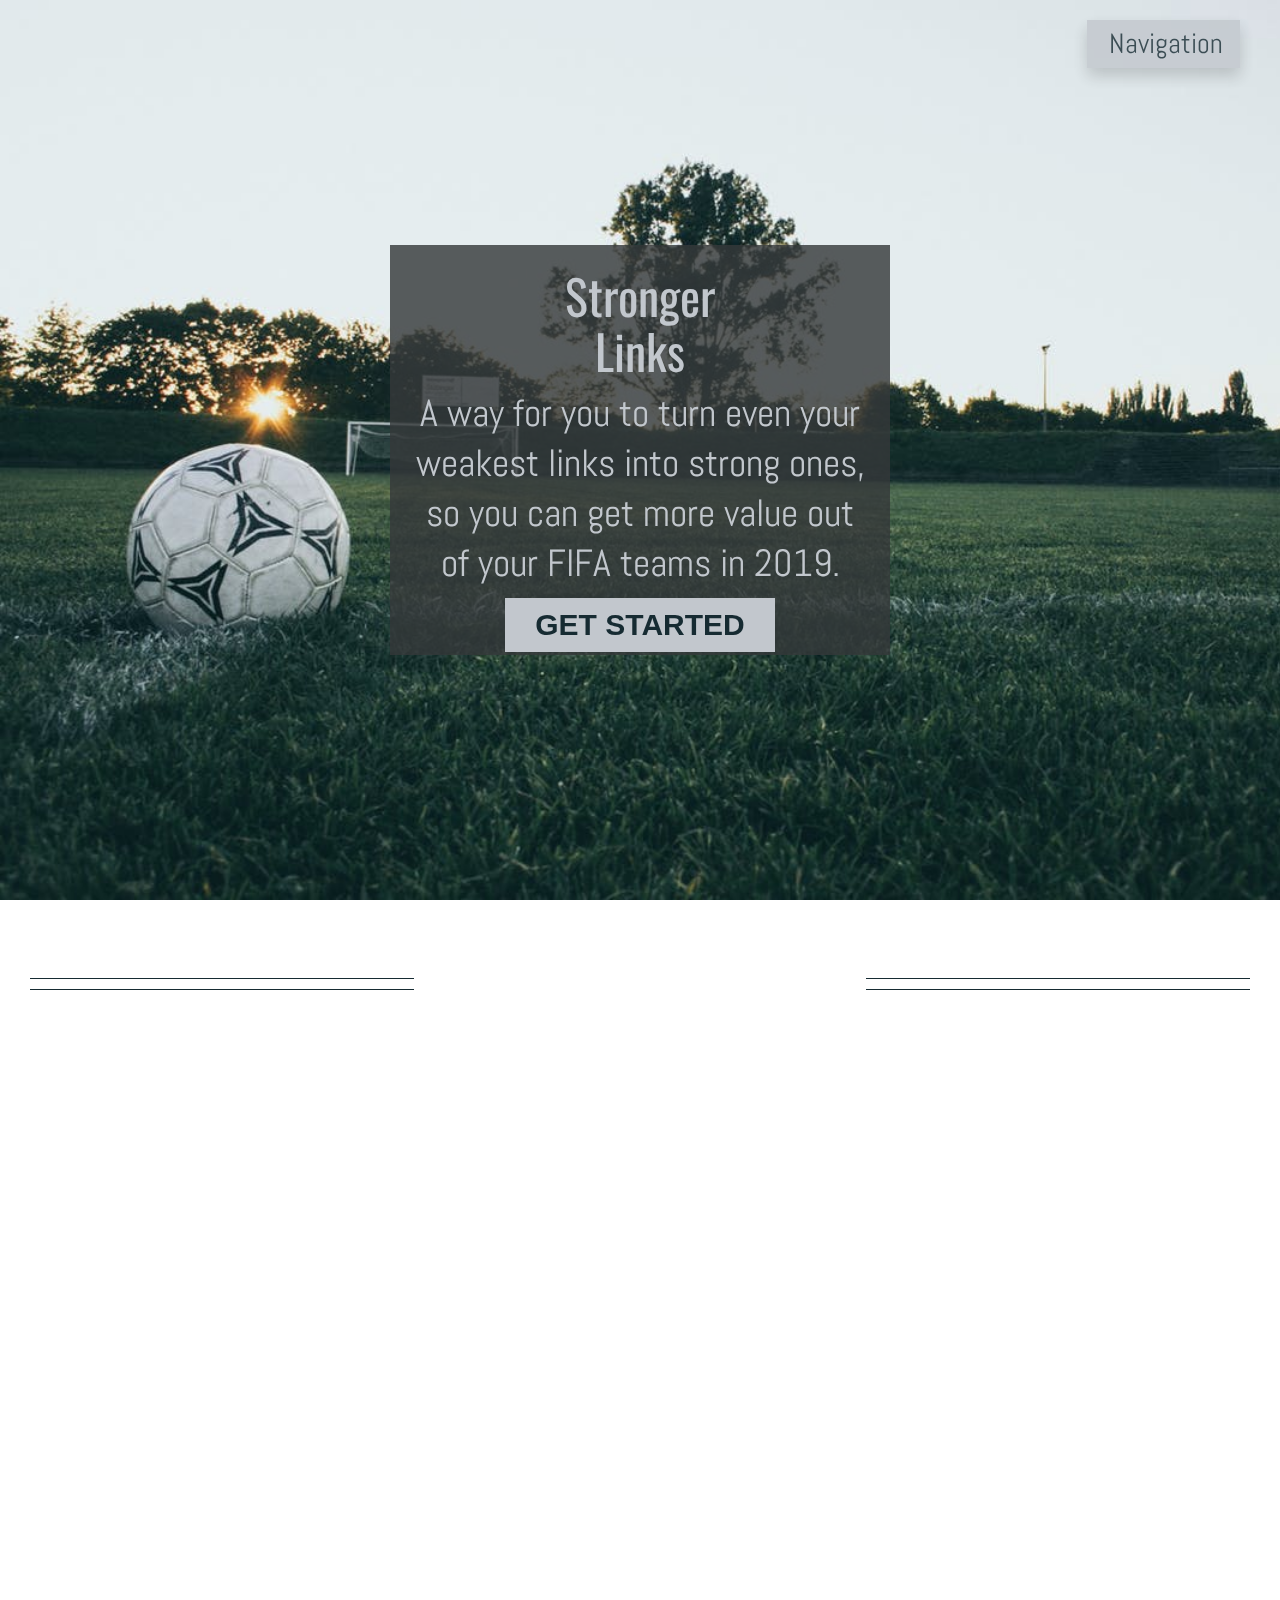
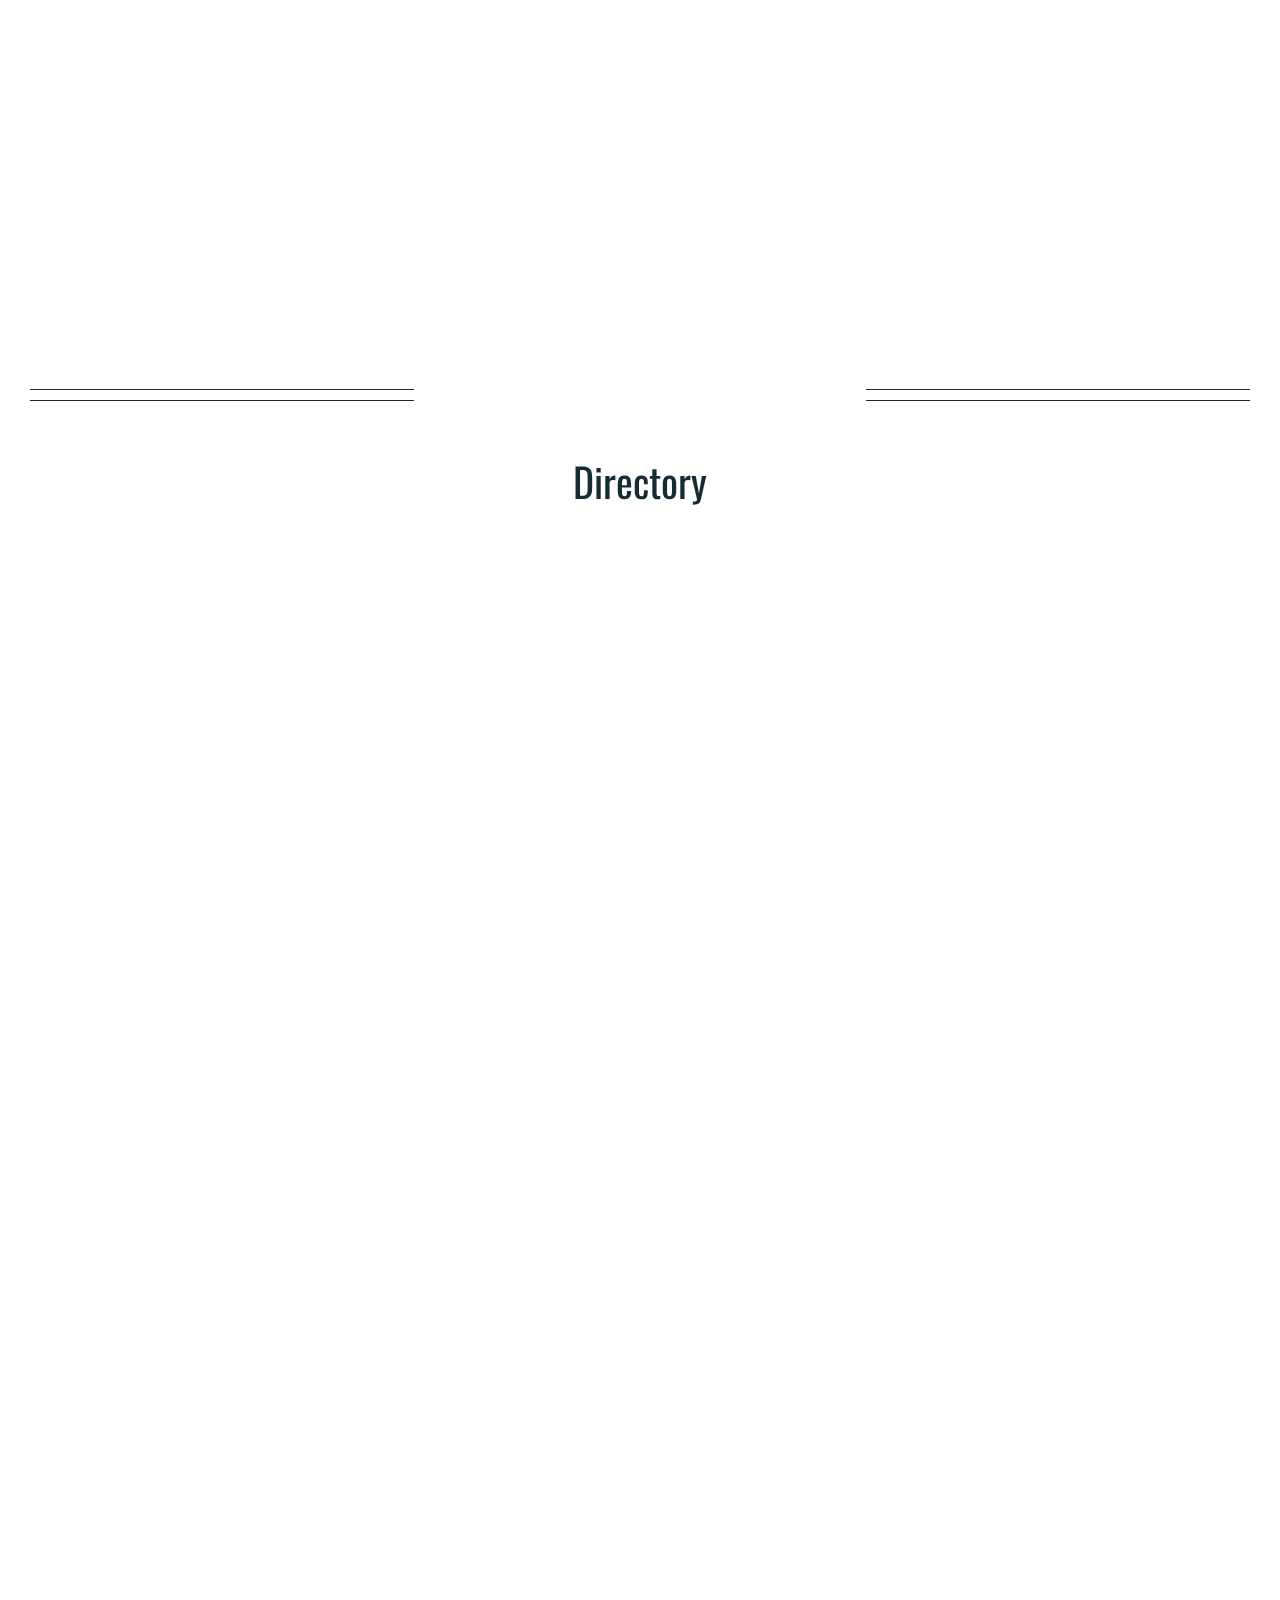
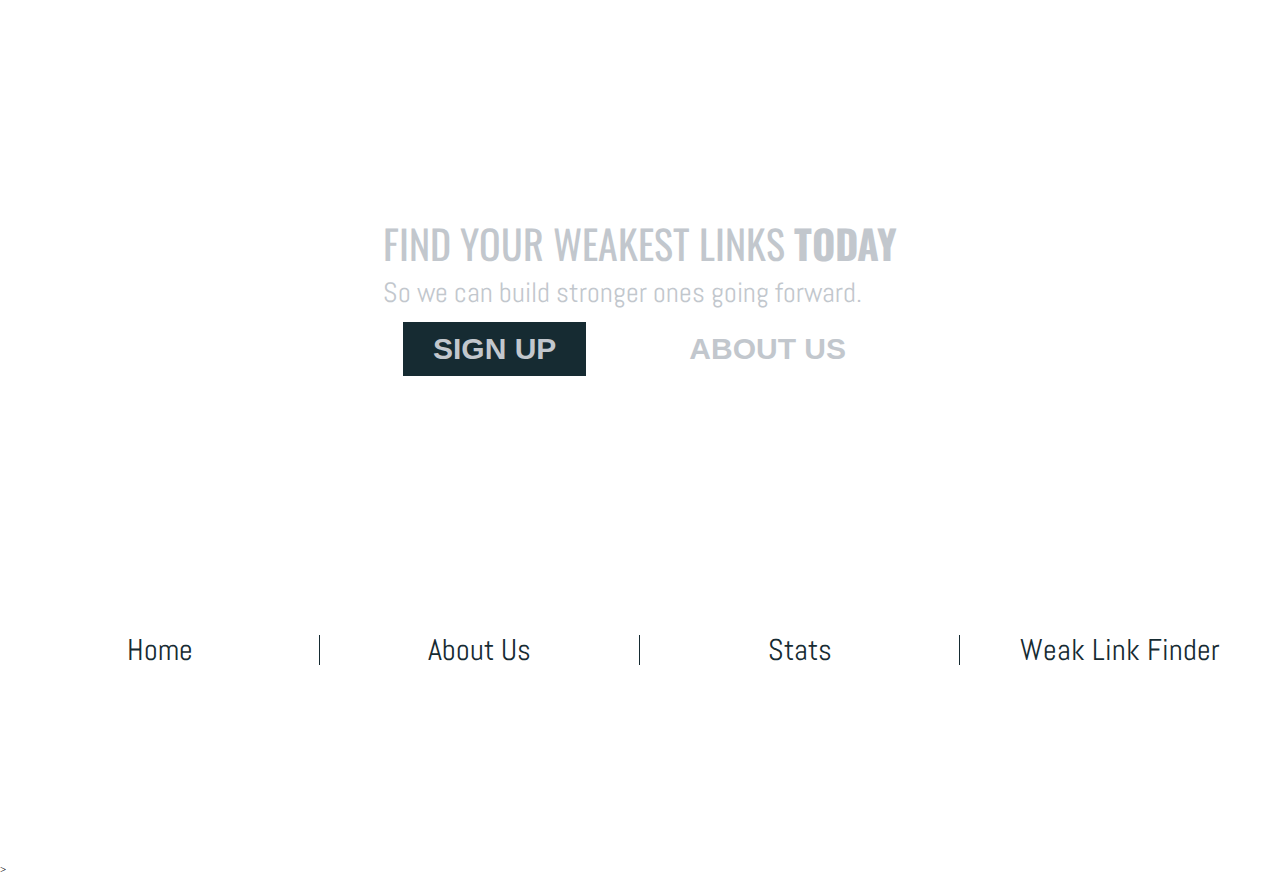
==== commit 3dae8b6b: "Changed header name" ====
--- a/index.html
+++ b/index.html
@@ -32,7 +32,7 @@
                     <div class="dropdown-content hidden">
                         <a href="#" class="dropdown-link">Home</a>
                         <a href="https://fifastats.netlify.com/" class="dropdown-link">Login/Sign Up</a>
-                        <a href="#" class="dropdown-link">Stats</a>
+                        <a href="https://fifastats.netlify.com/team/default/fc%20barcelona" class="dropdown-link">Stats</a>
                         <a href="#" class="dropdown-link">Weak Link Finder</a>
                         <a href="https://modest-kilby-28479e.netlify.com/about-us.html " class="dropdown-link">About Us</a>
                     </div>
@@ -41,14 +41,14 @@
             <div class="mobile-nav-bar">
                 <a href="https://modest-kilby-28479e.netlify.com/index.html" class="dropdown-link">Home</a>
                 <a href="https://fifastats.netlify.com/" class="dropdown-link">Login/Sign Up</a>
-                <a href="#" class="dropdown-link">Stats</a>
+                <a href="https://fifastats.netlify.com/team/default/fc%20barcelona" class="dropdown-link">Stats</a>
                 <a href="#" class="dropdown-link">Weak Link Finder</a>
                 <a href="https://modest-kilby-28479e.netlify.com/about-us.html" class="dropdown-link">About Us</a>
             </div>
             <div class="header-container">
                 <div class="cta-container" data-aos="fade-in" data-aos-duration="3000">
-                    <h1>FIFA Stats <br />
-                        2019 </h1>
+                    <h1>Stronger <br />
+                        Links </h1>
                     <p>A way for you to turn even your weakest links into strong ones, so you can get more value out of your FIFA teams in 2019.</p>
                     <a href="https://fifastats.netlify.com/"> <button class="cta-btn">GET STARTED</button></a>
                 </div>
@@ -100,7 +100,7 @@
                     <div class="footer-content">
                         <a href="https://modest-kilby-28479e.netlify.com/index.html" class="footer-link gets-border">Home</a>
                         <a href="https://modest-kilby-28479e.netlify.com/about-us.html" class="footer-link gets-border">About Us</a>
-                        <a href="#" class="footer-link gets-border">Stats</a>
+                        <a href="https://fifastats.netlify.com/team/default/fc%20barcelona" class="footer-link gets-border">Stats</a>
                         <a href="#" class="footer-link">Weak Link Finder</a>
                     </div>
                 </footer>
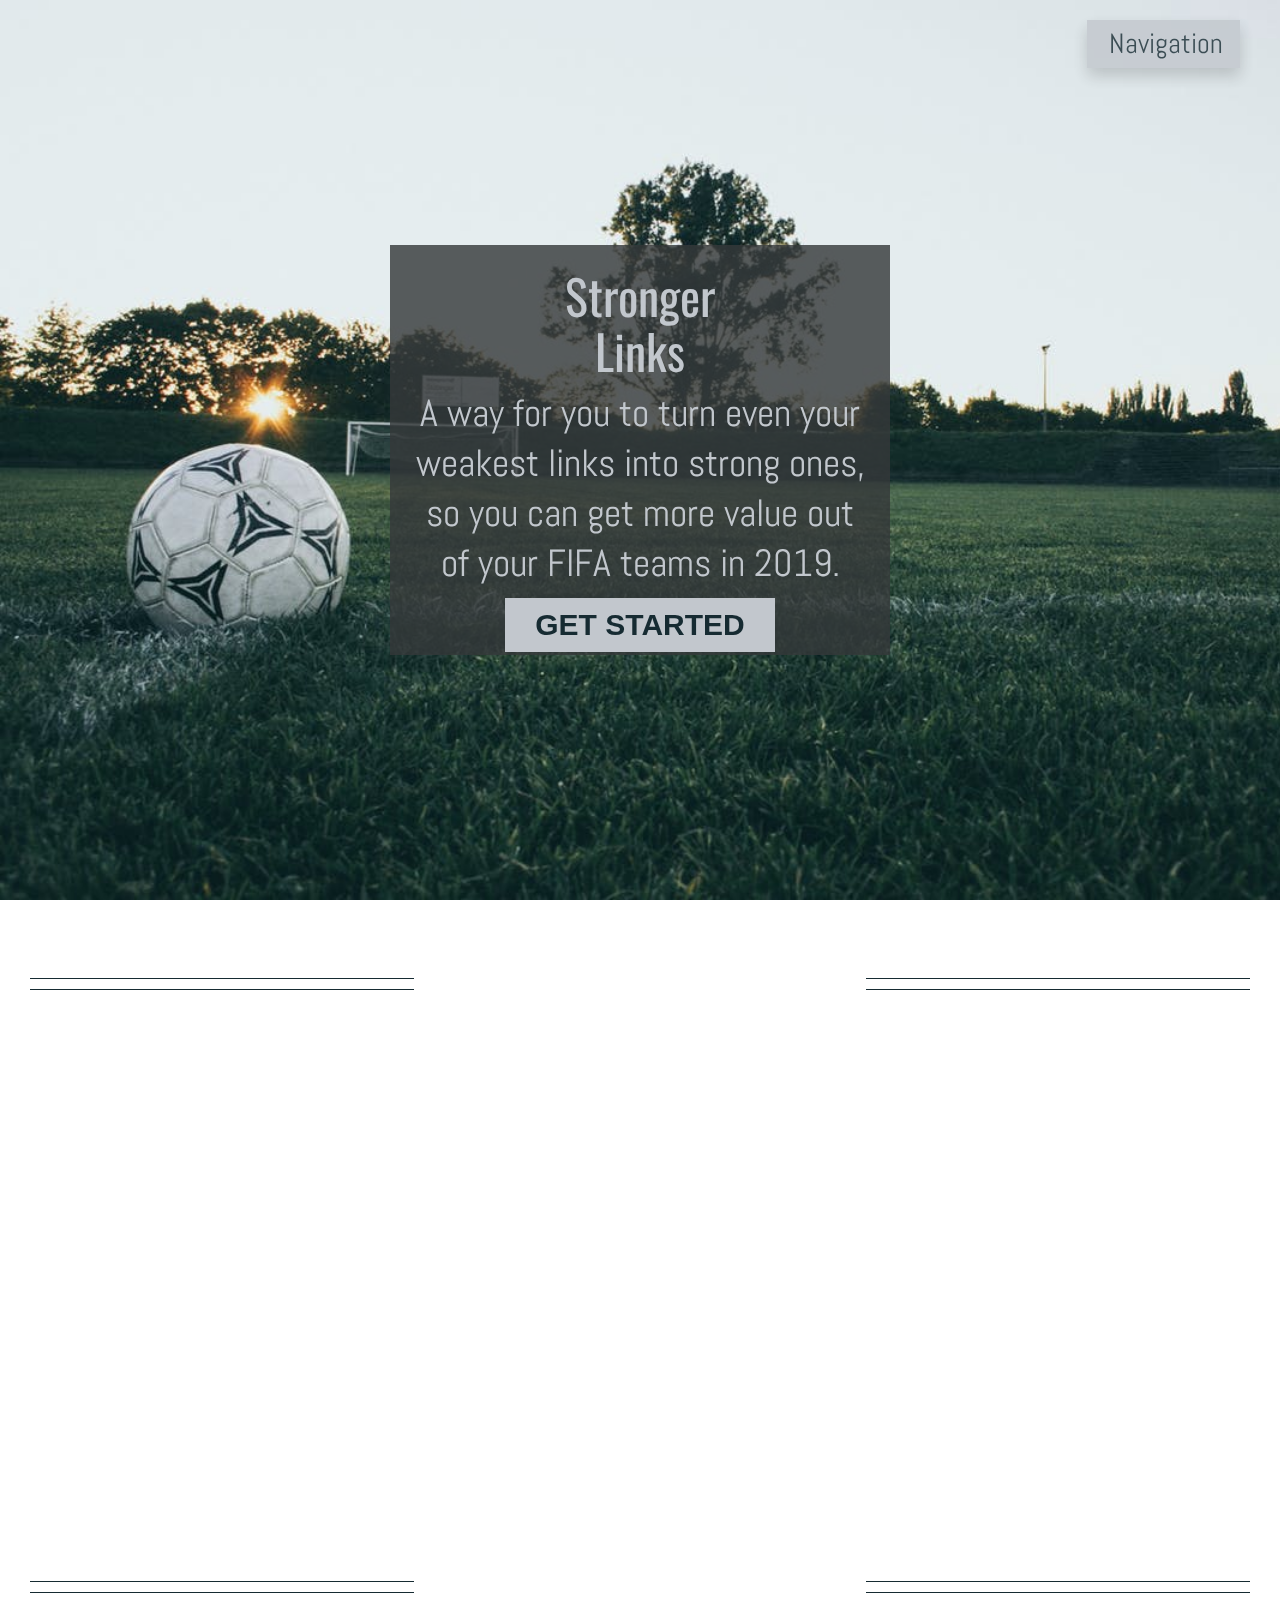
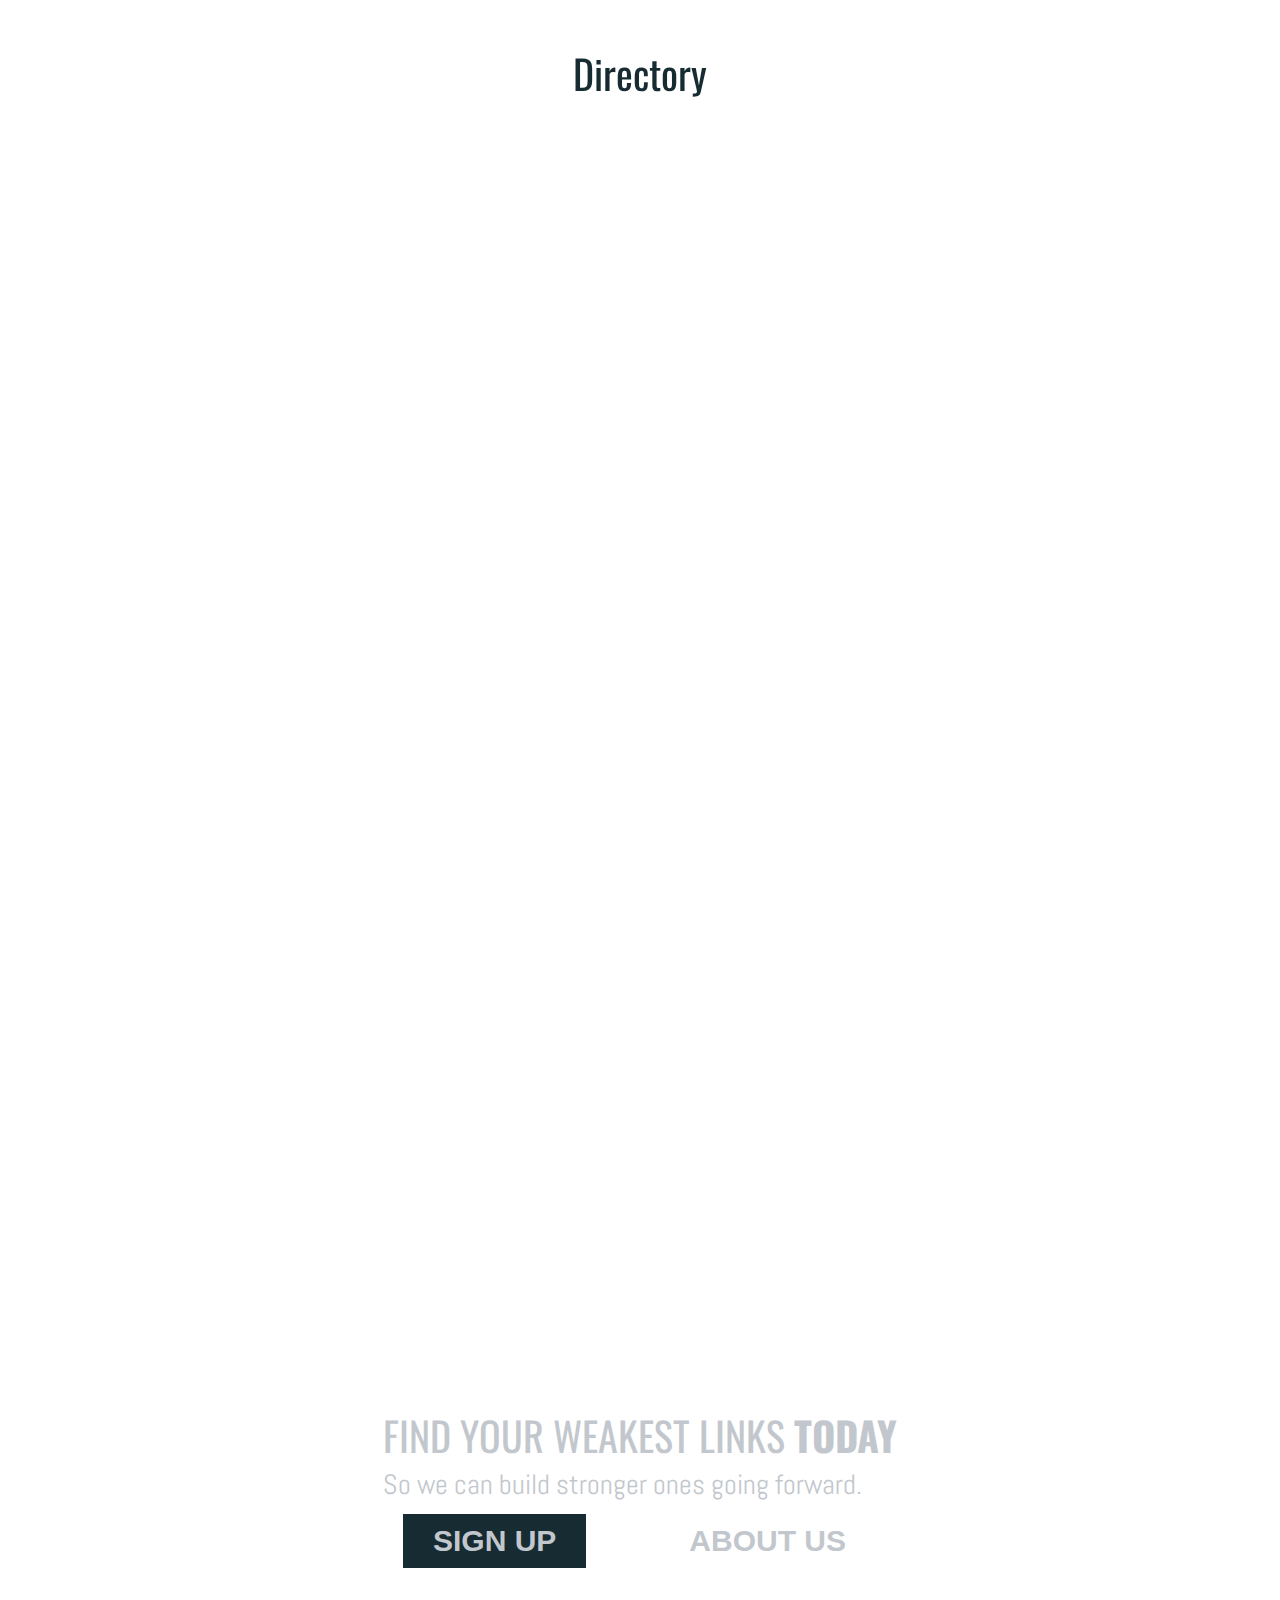
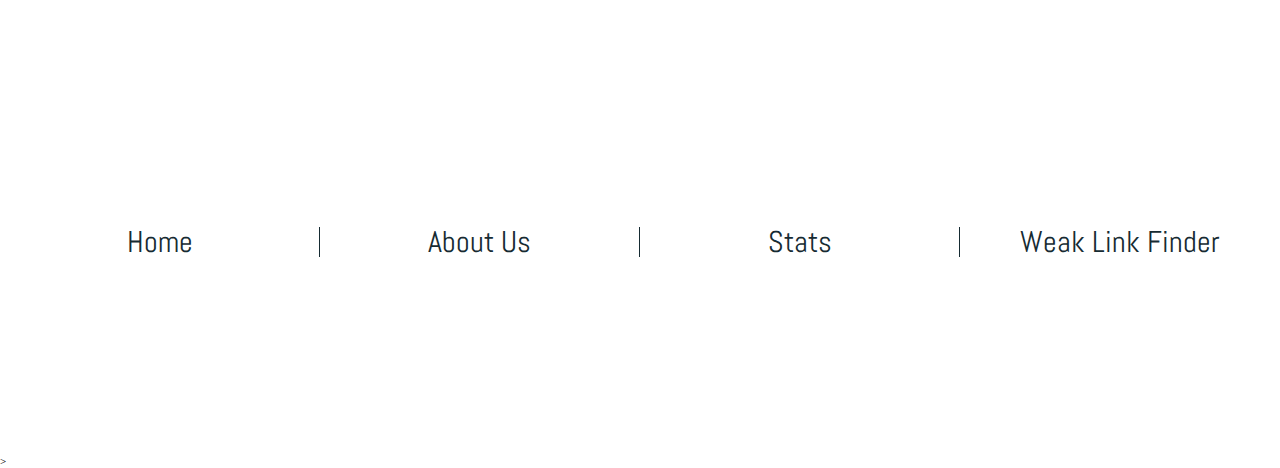
==== commit 86b4dccc: "Removed filler image" ====
--- a/index.html
+++ b/index.html
@@ -6,7 +6,7 @@
     <head>
         <meta charset="utf-8">
         <meta http-equiv="X-UA-Compatible" content="IE=edge">
-        <title>FIFA Stats 2019</title>
+        <title>FIFA Stronger Links</title>
         <meta name="description" content="">
         <meta name="viewport" content="width=device-width, initial-scale=1">
         <link rel="stylesheet" href="css/index.css">
@@ -58,7 +58,7 @@
                     <span class="fas fa-futbol fa-spin fa-5x"></span>
                         <h2 data-aos="fade-up" data-aos-duration="3000">What We Do</h2>
                         <p data-aos="fade-up" data-aos-duration="3000">Here at FIFA Stats 2019, you'll not only be able to find the latest, most robust stats on all your favorite players and draft up your dream team, but we'll also help to make your team better using our predictive Weak Link Model. With it, we find the weakest links on your team, a 'superstar' who you're likely overpaying, and suggest replacements that bring up the overall value of your team while costing you less. </p>
-                        <img data-aos="fade-up" data-aos-duration="3000" src="img/Mockup Futhead Table.png" alt="">
+                        <!-- <img data-aos="fade-up" data-aos-duration="3000" src="img/Mockup Futhead Table.png" alt=""> -->
                 </section>
                <section class="directory">
                     <span class="fas fa-futbol fa-spin fa-5x"></span>
